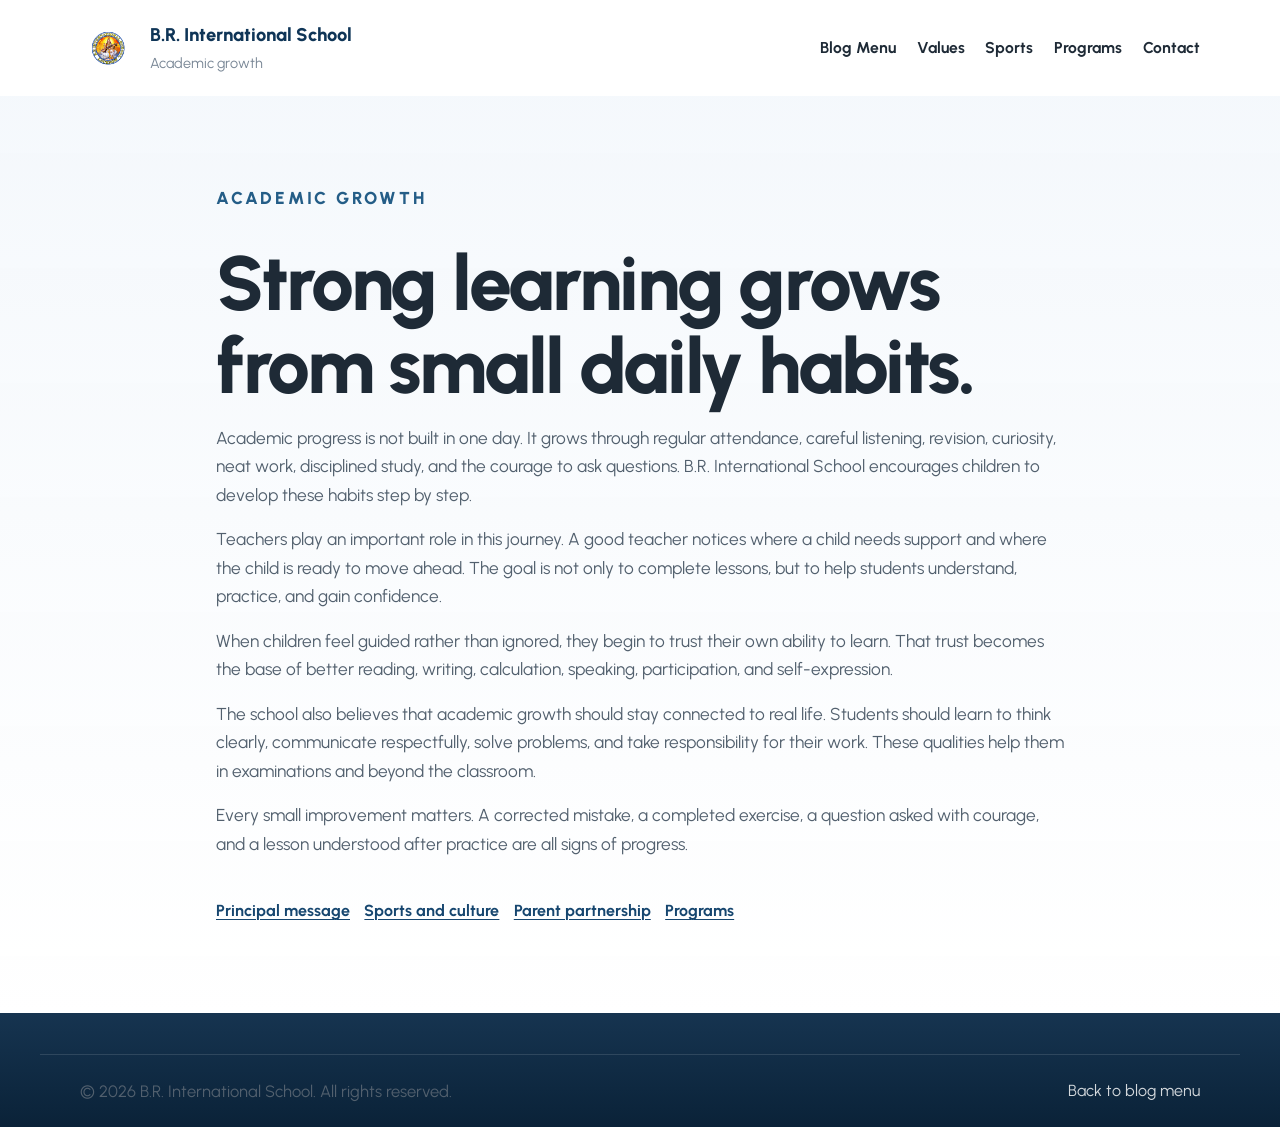
==== academic-growth.html @ 064d44f2 "Split blog topics into separate pages" ====
<!DOCTYPE html>
<html lang="en">
<head>
  <meta charset="utf-8"><meta name="viewport" content="width=device-width, initial-scale=1">
  <title>Academic Growth | B.R. International School</title>
  <meta name="description" content="Read how B.R. International School supports academic growth through habits, teaching, and curiosity.">
  <meta name="robots" content="index, follow, max-image-preview:large"><meta name="theme-color" content="#0f3557">
  <link rel="canonical" href="https://brischool.in/academic-growth.html">
  <link rel="icon" type="image/x-icon" href="assets/images/favicon/favicon.ico"><link rel="preconnect" href="https://fonts.googleapis.com"><link rel="preconnect" href="https://fonts.gstatic.com" crossorigin><link href="https://fonts.googleapis.com/css2?family=Cormorant+Garamond:wght@500;600;700&family=Urbanist:wght@400;500;600;700;800&display=swap" rel="stylesheet"><link href="https://unpkg.com/aos@2.3.4/dist/aos.css" rel="stylesheet"><link rel="stylesheet" href="assets/css/style.css?v=20260603-separate-blogs">
</head>
<body class="blog-page">
  <header class="site-header compact-header"><div class="container"><nav class="navbar" aria-label="Primary navigation"><a class="brand" href="index.html"><img src="assets/images/site/logo1.gif" alt="B.R. International School logo" width="56" height="56"><span><span class="brand-title">B.R. International School</span><small>Academic growth</small></span></a><button class="nav-toggle" type="button" aria-expanded="false" aria-controls="site-menu" aria-label="Open menu"><span></span><span></span><span></span></button><div class="nav-menu" id="site-menu"><a href="leadership-blog.html">Blog Menu</a><a href="value-led-education.html">Values</a><a href="sports-culture.html">Sports</a><a href="index.html#programs">Programs</a><a href="index.html#contact">Contact</a></div></nav></div></header>
  <main id="blog-main"><section class="section surface" data-aos="fade-up"><div class="container blog-article-solo"><p class="eyebrow">Academic growth</p><h1>Strong learning grows from small daily habits.</h1><p>Academic progress is not built in one day. It grows through regular attendance, careful listening, revision, curiosity, neat work, disciplined study, and the courage to ask questions. B.R. International School encourages children to develop these habits step by step.</p><p>Teachers play an important role in this journey. A good teacher notices where a child needs support and where the child is ready to move ahead. The goal is not only to complete lessons, but to help students understand, practice, and gain confidence.</p><p>When children feel guided rather than ignored, they begin to trust their own ability to learn. That trust becomes the base of better reading, writing, calculation, speaking, participation, and self-expression.</p><p>The school also believes that academic growth should stay connected to real life. Students should learn to think clearly, communicate respectfully, solve problems, and take responsibility for their work. These qualities help them in examinations and beyond the classroom.</p><p>Every small improvement matters. A corrected mistake, a completed exercise, a question asked with courage, and a lesson understood after practice are all signs of progress.</p><div class="blog-link-row"><a class="inline-link" href="principal-message.html">Principal message</a><a class="inline-link" href="sports-culture.html">Sports and culture</a><a class="inline-link" href="parent-partnership.html">Parent partnership</a><a class="inline-link" href="index.html#programs">Programs</a></div></div></section></main>
  <footer class="site-footer"><div class="container footer-bottom"><p>&copy; <span id="current-year">2026</span> B.R. International School. All rights reserved.</p><a href="leadership-blog.html">Back to blog menu</a></div></footer><button class="back-to-top" type="button" aria-label="Back to top">&#8593;</button><script src="https://unpkg.com/aos@2.3.4/dist/aos.js"></script><script src="assets/js/main.js" defer></script>
</body>
</html>
---- assets/css/style.css ----
:root {
  --navy-900: #0f3557;
  --navy-800: #16466f;
  --navy-700: #245d87;
  --navy-600: #3d739e;
  --sand-100: #f7f2ea;
  --sand-200: #efe5d6;
  --white: #ffffff;
  --ink-900: #1e2a36;
  --ink-700: #52606e;
  --ink-500: #788695;
  --gold-500: #cc9a3a;
  --mint-100: #ebf6f1;
  --shadow-lg: 0 28px 60px rgba(10, 31, 52, 0.16);
  --shadow-md: 0 18px 40px rgba(10, 31, 52, 0.12);
  --radius-lg: 26px;
  --radius-md: 18px;
  --radius-sm: 14px;
  --container: min(1240px, calc(100vw - 3rem));
  --header-height: 96px;
}

*,
*::before,
*::after {
  box-sizing: border-box;
}

html {
  scroll-behavior: smooth;
}

body {
  margin: 0;
  font-family: "Urbanist", sans-serif;
  font-size: 16px;
  color: var(--ink-900);
  background:
    linear-gradient(180deg, #f5f7fb 0%, #ffffff 26%, #f6f8fc 100%);
  line-height: 1.65;
  animation: fadeIn 0.8s ease-in;
  overflow-x: hidden;
}

body.menu-open {
  overflow: hidden;
}

@keyframes fadeIn {
  from { opacity: 0; }
  to { opacity: 1; }
}

img,
video {
  display: block;
  max-width: 100%;
}

figure {
  margin: 0;
}

a {
  color: inherit;
  text-decoration: none;
}

button,
input,
textarea {
  font: inherit;
}

.skip-link {
  position: absolute;
  left: 1rem;
  top: -3rem;
  z-index: 1000;
  padding: 0.75rem 1rem;
  border-radius: 999px;
  background: var(--navy-900);
  color: var(--white);
}

.skip-link:focus {
  top: 1rem;
}

.container {
  width: 100%;
  max-width: 1200px;
  margin: 0 auto;
  padding: 0 40px;
}

#loader {
  position: fixed;
  inset: 0;
  display: flex;
  justify-content: center;
  align-items: center;
  background: linear-gradient(180deg, #ffffff 0%, #eef5fb 100%);
  z-index: 999999;
  opacity: 1;
  transition: opacity 0.5s ease;
}

#loader.is-hidden {
  opacity: 0;
  pointer-events: none;
}

.loader-inner {
  display: grid;
  justify-items: center;
  gap: 1rem;
}

.loader-logo {
  width: 88px;
  height: 88px;
  object-fit: contain;
  animation: loaderFloat 1.6s ease-in-out infinite;
}

.spinner {
  width: 52px;
  height: 52px;
  border: 5px solid #d8e4f1;
  border-top: 5px solid #0d6efd;
  border-radius: 50%;
  animation: spin 1s linear infinite;
}

@keyframes spin {
  100% { transform: rotate(360deg); }
}

@keyframes loaderFloat {
  0%, 100% { transform: translateY(0); }
  50% { transform: translateY(-6px); }
}

.section[id] {
  scroll-margin-top: 8rem;
}

.section {
  padding: 6rem 0;
}

.surface {
  background:
    linear-gradient(180deg, rgba(244, 248, 252, 0.95), rgba(255, 255, 255, 0.98));
}

.eyebrow {
  margin: 0 0 0.85rem;
  color: var(--navy-700);
  font-size: 0.8rem;
  font-weight: 800;
  letter-spacing: 0.16em;
  text-transform: uppercase;
}

h1,
h2,
h3 {
  margin: 0;
  font-family: "Urbanist", sans-serif;
  line-height: 1.08;
  letter-spacing: -0.03em;
}

h1 {
  font-size: clamp(3rem, 6vw, 5rem);
  font-weight: 800;
}

h2 {
  font-size: clamp(2.2rem, 4.5vw, 3.4rem);
  font-weight: 800;
}

h3 {
  font-size: clamp(1.45rem, 2.4vw, 1.95rem);
  font-weight: 800;
}

.card-title,
.footer-title,
.team-name {
  margin: 0;
  color: var(--ink-900);
  font-family: "Urbanist", sans-serif;
  font-weight: 800;
  line-height: 1.12;
  letter-spacing: -0.03em;
}

.card-title,
.team-name {
  font-size: clamp(1.45rem, 2.4vw, 1.95rem);
}

.footer-title {
  margin-bottom: 0.9rem;
  color: var(--white);
  font-size: 1.55rem;
}

p {
  margin: 0;
  color: var(--ink-700);
  font-size: 1.03rem;
}

.inline-link {
  color: var(--navy-800);
  font-weight: 700;
  text-decoration: underline;
  text-decoration-thickness: 0.08em;
  text-underline-offset: 0.16em;
}

.inline-link:hover,
.inline-link:focus-visible {
  color: var(--gold-500);
}

.button {
  display: inline-flex;
  align-items: center;
  justify-content: center;
  gap: 0.5rem;
  min-height: 3.3rem;
  padding: 0.85rem 1.35rem;
  border: 0;
  border-radius: 999px;
  font-weight: 700;
  transition: transform 0.25s ease, box-shadow 0.25s ease, background 0.25s ease;
}

.button:hover,
.button:focus-visible {
  transform: translateY(-2px) scale(1.03);
}

.button-primary {
  background: linear-gradient(135deg, var(--navy-900), var(--navy-600));
  color: var(--white);
  box-shadow: 0 14px 30px rgba(15, 53, 87, 0.24);
}

.button-secondary {
  background: rgba(255, 255, 255, 0.8);
  color: var(--navy-900);
  box-shadow: inset 0 0 0 1px rgba(15, 53, 87, 0.12);
}

.button-block {
  width: 100%;
}

.topbar {
  background: rgba(15, 53, 87, 0.95);
  color: rgba(255, 255, 255, 0.9);
  font-size: 0.92rem;
}

.topbar-inner {
  display: flex;
  align-items: center;
  justify-content: space-between;
  gap: 1rem;
  padding: 0.7rem 0;
}

.topbar a {
  color: var(--sand-100);
  font-weight: 700;
}

.site-header {
  position: sticky;
  top: 0;
  z-index: 100;
  backdrop-filter: blur(16px);
  transition: box-shadow 0.25s ease, background-color 0.25s ease;
}

.site-header.scrolled {
  background: rgba(255, 255, 255, 0.94);
  box-shadow: 0 12px 30px rgba(15, 53, 87, 0.1);
}

.compact-header {
  background: rgba(255, 255, 255, 0.94);
}

.navbar {
  position: relative;
  display: flex;
  align-items: center;
  justify-content: space-between;
  gap: 1rem;
  min-height: var(--header-height);
}

.brand {
  display: inline-flex;
  align-items: center;
  gap: 0.9rem;
  min-width: 0;
}

.brand span {
  display: grid;
  gap: 0.12rem;
}

.brand-title {
  color: var(--navy-900);
  font-size: 1.15rem;
  font-weight: 800;
}

.brand small {
  color: var(--ink-500);
  font-size: 0.9rem;
}

.nav-menu {
  display: flex;
  align-items: center;
  gap: 1.3rem;
}

.nav-menu > a:not(.button) {
  position: relative;
  color: var(--ink-900);
  font-weight: 700;
  font-size: 0.98rem;
}

.nav-menu > a:not(.button)::after {
  content: "";
  position: absolute;
  left: 0;
  bottom: -0.3rem;
  width: 100%;
  height: 2px;
  transform: scaleX(0);
  transform-origin: left;
  background: var(--gold-500);
  transition: transform 0.2s ease;
}

.nav-menu > a:not(.button):hover::after,
.nav-menu > a:not(.button):focus-visible::after {
  transform: scaleX(1);
}

.nav-toggle {
  display: none;
  flex-direction: column;
  gap: 0.32rem;
  width: 3rem;
  padding: 0.55rem;
  border: 0;
  border-radius: 14px;
  background: rgba(15, 53, 87, 0.08);
}

.nav-toggle span {
  width: 100%;
  height: 2px;
  border-radius: 999px;
  background: var(--navy-900);
}

.hero {
  padding: 100px 0;
  background: #f8fafc;
  position: relative;
  overflow: hidden;
}

.hero::before {
  content: "";
  position: absolute;
  inset: 0;
  background:
    linear-gradient(120deg, rgba(15, 53, 87, 0.2), rgba(15, 53, 87, 0.04) 45%, rgba(255, 255, 255, 0));
  pointer-events: none;
}

.hero::after {
  content: "";
  position: absolute;
  inset: auto -8rem -8rem auto;
  width: 24rem;
  height: 24rem;
  border-radius: 50%;
  background: radial-gradient(circle, rgba(77, 171, 247, 0.22), transparent 68%);
  pointer-events: none;
}

.hero-grid,
.split-layout,
.contact-grid,
.gallery-hero-inner,
.footer-grid {
  display: grid;
  gap: 2rem;
}

.about-stack {
  display: grid;
  gap: 1.3rem;
}

.hero-grid {
  grid-template-columns: minmax(0, 1.05fr) minmax(0, 0.95fr);
  align-items: center;
  gap: 3rem;
}

.hero-content {
  max-width: 1200px;
  margin: 0 auto;
  padding: 0 60px;
  display: flex;
  align-items: center;
  justify-content: space-between;
  gap: 60px;
}

.hero-copy,
.story-card,
.contact-card,
.gallery-summary,
.video-panel,
.info-card,
.facility-card,
.trust-card {
  border-radius: var(--radius-lg);
  background: rgba(255, 255, 255, 0.98);
  box-shadow: var(--shadow-md);
}

.hero-copy {
  max-width: 650px;
  background: none;
  box-shadow: none;
  border-radius: 0;
  padding: 1rem 0;
  position: relative;
  z-index: 1;
  animation: slideLeft 1s ease both;
}

.hero-text {
  max-width: 650px;
  margin-top: 1.3rem;
  margin-bottom: 25px;
  font-size: 1.12rem;
  animation: fadeUp 1.2s ease both;
}

.hero-copy h1 {
  font-size: 48px;
  line-height: 1.2;
  margin-bottom: 20px;
}

.hero-copy p {
  color: #555;
}

.hero-actions {
  display: flex;
  flex-wrap: wrap;
  gap: 0.9rem;
  margin-top: 2rem;
}

.hero-buttons {
  display: flex;
  gap: 15px;
  margin-top: 20px;
}

.hero-actions .button {
  animation: fadeUp 1.25s ease both;
}

.hero-supporting-link {
  margin-top: 1rem;
  max-width: 40rem;
}

.hero-stats {
  display: grid;
  grid-template-columns: repeat(3, minmax(0, 1fr));
  gap: 1rem;
  padding: 0;
  margin: 2rem 0 0;
  list-style: none;
}

.hero-stats li {
  padding: 1.35rem 1.25rem;
  border-radius: var(--radius-md);
  background: rgba(255, 255, 255, 0.96);
  box-shadow: var(--shadow-md);
  border: 1px solid rgba(15, 53, 87, 0.06);
}

.hero-stats strong {
  display: block;
  color: var(--navy-900);
  font-size: 1.45rem;
  font-weight: 800;
}

.hero-media {
  position: relative;
  min-height: 41rem;
  z-index: 1;
  animation: slideRight 1s ease both;
}

.hero-photo {
  overflow: hidden;
  border-radius: 2.2rem;
  box-shadow: var(--shadow-lg);
}

.hero-photo img,
.showcase-item img,
.gallery-card img {
  width: 100%;
  height: 100%;
  object-fit: cover;
  transition: transform 0.45s ease;
}

.hero-photo:hover img,
.showcase-item:hover img,
.gallery-card:hover img {
  transform: scale(1.05);
}

.hero-photo-main {
  width: min(100%, 32rem);
  height: 38rem;
  margin-left: auto;
  background: rgba(255, 255, 255, 0.7);
}

.hero-photo-accent {
  position: absolute;
  left: 0;
  bottom: 2rem;
  width: min(58%, 19rem);
  height: 15.5rem;
  border: 0.55rem solid rgba(255, 255, 255, 0.92);
  box-shadow: 0 20px 40px rgba(15, 53, 87, 0.2);
}

.hero-note {
  position: absolute;
  right: 1rem;
  bottom: 0.5rem;
  width: min(18rem, 55%);
  padding: 1.35rem;
  border-radius: var(--radius-md);
  background: linear-gradient(135deg, rgba(15, 53, 87, 0.97), rgba(36, 93, 135, 0.94));
  color: var(--white);
  box-shadow: var(--shadow-lg);
  animation: float 3s ease-in-out infinite;
}

.hero-note p {
  color: rgba(255, 255, 255, 0.78);
}

.hero-copy h1 {
  animation: fadeUp 1.2s ease both;
}

.hero-photo img {
  border-radius: 20px;
  transition: transform 0.4s ease;
}

.hero-photo img:hover {
  transform: scale(1.05);
}

.scroll-down {
  position: absolute;
  left: 50%;
  bottom: 22px;
  transform: translateX(-50%);
  display: inline-flex;
  justify-content: center;
  align-items: center;
  width: 44px;
  height: 44px;
  border-radius: 999px;
  background: rgba(255, 255, 255, 0.84);
  box-shadow: 0 14px 28px rgba(15, 53, 87, 0.16);
  animation: bounce 2s infinite;
  z-index: 1;
}

.scroll-down span {
  width: 12px;
  height: 12px;
  border-right: 2px solid var(--navy-900);
  border-bottom: 2px solid var(--navy-900);
  transform: rotate(45deg) translate(-2px, -2px);
}

.split-layout {
  grid-template-columns: minmax(0, 1.15fr) minmax(0, 0.85fr);
  align-items: start;
}

.section-heading {
  display: grid;
  gap: 1rem;
}

.section-heading > p:last-of-type,
.story-card p,
.info-card p,
.facility-card p,
.trust-card p,
.leadership-message-copy p,
.contact-copy p {
  max-width: 62ch;
}

.section-heading.center {
  max-width: 44rem;
  margin: 0 auto 2.6rem;
  text-align: center;
}

.split-heading {
  display: flex;
  align-items: end;
  justify-content: space-between;
  gap: 1rem;
  margin-bottom: 2rem;
}

blockquote {
  margin: 0;
  padding: 1.35rem 1.4rem;
  border-left: 4px solid var(--gold-500);
  border-radius: var(--radius-md);
  background: rgba(255, 255, 255, 0.98);
  box-shadow: var(--shadow-md);
}

blockquote cite {
  display: block;
  margin-top: 0.65rem;
  color: var(--navy-700);
  font-style: normal;
  font-weight: 700;
}

.quote-stack,
.feature-list,
.contact-list,
.footer-links {
  display: grid;
  gap: 0.9rem;
}

.quote-stack {
  margin-top: 1.5rem;
}

.story-card,
.contact-card,
.video-panel {
  padding: 2.2rem;
}

.feature-list,
.contact-list,
.footer-links {
  padding: 0;
  margin: 0;
  list-style: none;
}

.story-footnote {
  margin-top: 1.2rem;
  padding-top: 1.1rem;
  border-top: 1px solid rgba(15, 53, 87, 0.1);
}

.section-link-note {
  margin-top: 1rem;
}

.center-note {
  max-width: 48rem;
  margin: 1.35rem auto 0;
  text-align: center;
}

.card-grid,
.showcase-grid,
.gallery-grid {
  display: grid;
  gap: 1.4rem;
}

.card-grid {
  grid-template-columns: repeat(3, minmax(0, 1fr));
}

.leadership-section {
  padding: 6rem 0;
  background:
    linear-gradient(135deg, rgba(15, 53, 87, 0.04), rgba(61, 115, 158, 0.08), rgba(255, 255, 255, 0.98));
}

.leadership-heading {
  margin-bottom: 2.4rem;
}

.leadership-message-list {
  display: grid;
  gap: 2rem;
}

.leadership-message {
  display: flex;
  align-items: stretch;
  gap: 2.4rem;
  padding: 1.5rem;
  border: 1px solid rgba(15, 53, 87, 0.08);
  border-radius: var(--radius-lg);
  background: rgba(255, 255, 255, 0.96);
  box-shadow: var(--shadow-md);
  transition: transform 0.3s ease, box-shadow 0.3s ease;
}

.leadership-message:hover {
  transform: translateY(-8px);
  box-shadow: var(--shadow-lg);
}

.leadership-portrait {
  flex: 0 0 min(42%, 34rem);
  overflow: hidden;
  min-height: 34rem;
  border-radius: calc(var(--radius-lg) - 8px);
  background: rgba(15, 53, 87, 0.08);
}

.leadership-portrait img {
  width: 100%;
  height: 100%;
  object-fit: cover;
  transition: transform 0.45s ease;
}

.leadership-message:hover .leadership-portrait img {
  transform: scale(1.04);
}

.leadership-message-copy {
  flex: 1 1 auto;
  display: grid;
  align-content: center;
  gap: 1rem;
  padding: clamp(1.4rem, 3.4vw, 3rem);
}

.leadership-actions {
  display: flex;
  flex-wrap: wrap;
  align-items: center;
  gap: 1rem;
  margin-top: 0.4rem;
}

.leader-role {
  color: var(--gold-500);
  font-weight: 800;
  letter-spacing: 0.08em;
  text-transform: uppercase;
}

.blog-page .section {
  padding: 5.5rem 0;
}

.blog-menu-section,
.blog-index-section {
  background: #ffffff;
}

.blog-topic-grid {
  display: grid;
  grid-template-columns: repeat(3, minmax(0, 1fr));
  gap: 1.25rem;
}

.blog-topic-card {
  display: grid;
  gap: 0.85rem;
  min-height: 17rem;
  padding: 1.6rem;
  border: 1px solid rgba(15, 53, 87, 0.08);
  border-radius: var(--radius-lg);
  background: rgba(255, 255, 255, 0.96);
  box-shadow: var(--shadow-md);
  transition: transform 0.3s ease, box-shadow 0.3s ease;
}

.blog-topic-card:hover,
.blog-topic-card:focus-visible {
  transform: translateY(-8px);
  box-shadow: var(--shadow-lg);
}

.blog-hero {
  background: linear-gradient(180deg, #f8fafc 0%, #eef5fb 100%);
}

.blog-hero-inner,
.blog-cta {
  max-width: 54rem;
}

.blog-hero-inner h1 {
  margin-bottom: 1rem;
}

.blog-hero-links,
.blog-link-row {
  display: flex;
  flex-wrap: wrap;
  gap: 0.9rem;
  margin-top: 1.5rem;
}

.blog-article-grid {
  display: grid;
  grid-template-columns: minmax(22rem, 0.42fr) minmax(0, 0.58fr);
  align-items: start;
  gap: 2.4rem;
}

.blog-portrait {
  position: sticky;
  top: 8rem;
  overflow: hidden;
  min-height: 34rem;
  border-radius: var(--radius-lg);
  background: rgba(15, 53, 87, 0.08);
  box-shadow: var(--shadow-md);
}

.blog-portrait img {
  width: 100%;
  height: 100%;
  object-fit: cover;
}

.blog-article {
  display: grid;
  gap: 1rem;
}

.blog-article p {
  font-size: 1.08rem;
}

.blog-article h2 {
  max-width: 12ch;
}

.blog-article-solo {
  display: grid;
  gap: 1rem;
  max-width: 58rem;
}

.blog-article-solo h2 {
  max-width: 15ch;
}

.blog-article-solo p {
  font-size: 1.08rem;
}

.blog-cta {
  text-align: center;
  margin: 0 auto;
}

.blog-cta .blog-hero-links {
  justify-content: center;
}

.facilities-grid {
  grid-template-columns: repeat(4, minmax(0, 1fr));
}

.info-card,
.facility-card,
.trust-card {
  position: relative;
  overflow: hidden;
  padding: 2rem;
  border: 1px solid rgba(15, 53, 87, 0.06);
}

.story-card,
.contact-card,
.video-panel,
.info-card,
.facility-card,
.trust-card,
.gallery-summary,
.showcase-item {
  transition: transform 0.3s ease, box-shadow 0.3s ease;
}

.story-card:hover,
.contact-card:hover,
.video-panel:hover,
.info-card:hover,
.facility-card:hover,
.trust-card:hover,
.gallery-summary:hover {
  transform: translateY(-10px);
  box-shadow: 0 20px 45px rgba(0, 0, 0, 0.1);
}

.card-kicker {
  display: inline-flex;
  align-items: center;
  justify-content: center;
  width: 2.7rem;
  height: 2.7rem;
  border-radius: 999px;
  background: var(--mint-100);
  color: var(--navy-900);
  font-weight: 800;
}

.info-card::before,
.facility-card::before,
.trust-card::before {
  content: "";
  position: absolute;
  inset: auto -2.5rem -2.5rem auto;
  width: 7rem;
  height: 7rem;
  border-radius: 999px;
  background: radial-gradient(circle, rgba(204, 154, 58, 0.18), transparent 70%);
}

.showcase-grid {
  grid-template-columns: repeat(4, minmax(0, 1fr));
  grid-auto-rows: 16rem;
}

.showcase-item {
  overflow: hidden;
  border-radius: 1.6rem;
  box-shadow: var(--shadow-md);
}

.showcase-item-large {
  grid-column: span 2;
  grid-row: span 2;
}

.video-panel {
  display: grid;
  grid-template-columns: minmax(0, 0.8fr) minmax(0, 1.2fr);
  align-items: center;
  gap: 1.4rem;
  margin-top: 2.25rem;
}

.video-panel video {
  border-radius: 1.4rem;
  overflow: hidden;
  width: 100%;
  background: #0d1720;
}

.contact-grid {
  grid-template-columns: minmax(0, 1fr) minmax(0, 0.9fr);
  align-items: start;
}

.contact-actions {
  display: flex;
  flex-wrap: wrap;
  gap: 0.9rem;
  margin-top: 1.8rem;
}

.contact-form {
  display: grid;
  gap: 1rem;
}

.contact-emblem {
  width: 6rem;
  height: 6rem;
  margin-bottom: 1.2rem;
  border-radius: 1.5rem;
  object-fit: cover;
  box-shadow: var(--shadow-md);
}

.contact-form label {
  display: grid;
  gap: 0.45rem;
}

.contact-form span {
  color: var(--ink-900);
  font-weight: 700;
}

.contact-form input,
.contact-form textarea {
  width: 100%;
  padding: 0.95rem 1rem;
  border: 1px solid rgba(15, 53, 87, 0.14);
  border-radius: 1rem;
  background: rgba(249, 247, 242, 0.85);
  color: var(--ink-900);
}

.contact-form input:focus,
.contact-form textarea:focus {
  outline: 2px solid rgba(36, 93, 135, 0.25);
  border-color: var(--navy-700);
}

.form-note,
.form-status {
  font-size: 0.94rem;
}

.form-status {
  min-height: 1.2rem;
  color: var(--navy-700);
  font-weight: 700;
}

.gallery-page .section {
  padding: 4.5rem 0;
}

.gallery-hero {
  padding-top: 4.25rem;
}

.gallery-hero-inner {
  grid-template-columns: minmax(0, 1fr) auto;
  align-items: end;
}

.gallery-summary {
  display: grid;
  grid-template-columns: repeat(2, minmax(7rem, auto));
  gap: 1rem;
  padding: 1.4rem;
}

.gallery-summary div {
  display: grid;
  justify-items: center;
  padding: 1rem 1.1rem;
  border-radius: 1.3rem;
  background: rgba(249, 247, 242, 0.88);
}

.gallery-summary strong {
  color: var(--navy-900);
  font-size: 2rem;
  line-height: 1;
}

.gallery-toolbar {
  display: flex;
  align-items: center;
  justify-content: space-between;
  gap: 1rem;
  margin-bottom: 1.4rem;
}

.gallery-video {
  margin-bottom: 2rem;
}

.gallery-grid {
  grid-template-columns: repeat(auto-fit, minmax(14rem, 1fr));
}

.gallery-card {
  overflow: hidden;
  border: 0;
  padding: 0;
  border-radius: 1.45rem;
  background: var(--white);
  box-shadow: var(--shadow-md);
  cursor: pointer;
  transition: transform 0.22s ease, box-shadow 0.22s ease;
  text-align: left;
}

.gallery-card:hover,
.gallery-card:focus-visible {
  transform: translateY(-10px);
  box-shadow: var(--shadow-lg);
}

.gallery-card img {
  aspect-ratio: 1 / 1;
}

.gallery-card figcaption {
  padding: 0.9rem 1rem 1rem;
  color: var(--ink-700);
  font-size: 0.95rem;
}

.modal {
  position: fixed;
  top: 0;
  left: 0;
  width: 100%;
  height: 100%;
  background: rgba(0, 0, 0, 0.8);
  z-index: 999999;
  display: flex;
  align-items: center;
  justify-content: center;
}

.lightbox {
  position: fixed;
  inset: 0;
  z-index: 999999;
  display: grid;
  grid-template-columns: auto minmax(0, 1fr) auto;
  align-items: center;
  gap: 1rem;
  padding: 1.5rem;
  background: rgba(6, 17, 29, 0.92);
}

.lightbox[hidden] {
  display: none !important;
}

.lightbox-figure {
  margin: 0;
  display: grid;
  gap: 0.85rem;
  justify-items: center;
}

.lightbox-figure img {
  max-width: 90%;
  max-height: min(78vh, 56rem);
  border-radius: 1rem;
  pointer-events: none;
}

.lightbox-figure figcaption {
  color: rgba(255, 255, 255, 0.82);
  text-align: center;
}

.lightbox-close,
.lightbox-nav,
.back-to-top {
  display: inline-flex;
  align-items: center;
  justify-content: center;
  width: 3rem;
  height: 3rem;
  border: 0;
  border-radius: 999px;
  background: rgba(255, 255, 255, 0.15);
  color: var(--white);
  cursor: pointer;
}

.lightbox-close {
  position: fixed;
  top: 20px;
  right: 20px;
  font-size: 2rem;
  line-height: 1;
  z-index: 9999999;
  pointer-events: auto;
  cursor: pointer;
}

.close-btn {
  position: fixed;
  top: 20px;
  right: 20px;
  z-index: 9999999;
  pointer-events: auto;
  cursor: pointer;
}

.lightbox-nav {
  z-index: 1000000;
  pointer-events: auto;
}

.site-header {
  z-index: 100;
}

.back-to-top {
  position: fixed;
  right: 1.25rem;
  bottom: 1.25rem;
  z-index: 99;
  opacity: 0;
  pointer-events: none;
  background: var(--navy-900);
  box-shadow: 0 16px 34px rgba(15, 53, 87, 0.24);
  transition: opacity 0.25s ease, transform 0.25s ease;
}

.back-to-top.visible {
  opacity: 1;
  pointer-events: auto;
}

.site-footer {
  padding: 2.6rem 0 1.4rem;
  color: rgba(255, 255, 255, 0.82);
  background: linear-gradient(180deg, #163450 0%, #0a2238 100%);
}

.footer-grid {
  grid-template-columns: minmax(0, 1.2fr) repeat(3, minmax(0, 1fr));
  gap: 2rem;
  padding-bottom: 1.5rem;
}

.footer-brand .brand-title,
.site-footer a:hover {
  color: var(--white);
}

.footer-bottom {
  display: flex;
  align-items: center;
  justify-content: space-between;
  gap: 1rem;
  padding-top: 1.4rem;
  border-top: 1px solid rgba(255, 255, 255, 0.12);
}

@keyframes heroFadeUp {
  from {
    opacity: 0;
    transform: translateY(24px);
  }
  to {
    opacity: 1;
    transform: translateY(0);
  }
}

@keyframes slideLeft {
  from {
    opacity: 0;
    transform: translateX(-50px);
  }
  to {
    opacity: 1;
    transform: translateX(0);
  }
}

@keyframes slideRight {
  from {
    opacity: 0;
    transform: translateX(50px);
  }
  to {
    opacity: 1;
    transform: translateX(0);
  }
}

@keyframes fadeUp {
  from {
    opacity: 0;
    transform: translateY(30px);
  }
  to {
    opacity: 1;
    transform: translateY(0);
  }
}

@keyframes float {
  0%, 100% { transform: translateY(0); }
  50% { transform: translateY(-10px); }
}

@keyframes bounce {
  0%, 20%, 50%, 80%, 100% { transform: translateX(-50%) translateY(0); }
  40% { transform: translateX(-50%) translateY(-8px); }
  60% { transform: translateX(-50%) translateY(-4px); }
}

@media (max-width: 1100px) {
  .hero-grid,
  .split-layout,
  .contact-grid,
  .gallery-hero-inner,
  .footer-grid,
  .video-panel,
  .card-grid {
    grid-template-columns: 1fr;
  }

  .facilities-grid {
    grid-template-columns: repeat(2, minmax(0, 1fr));
  }

  .hero-media {
    min-height: auto;
  }

  .hero-photo-main {
    width: 100%;
    height: min(78vw, 34rem);
  }

  .hero-photo-accent,
  .hero-note {
    position: static;
    width: 100%;
    margin-top: 1rem;
  }

  .showcase-grid {
    grid-template-columns: repeat(2, minmax(0, 1fr));
  }

  .leadership-message,
  .blog-article-grid {
    grid-template-columns: 1fr;
  }

  .leadership-message {
    display: grid;
  }

  .leadership-portrait {
    flex-basis: auto;
  }

  .blog-topic-grid {
    grid-template-columns: repeat(2, minmax(0, 1fr));
  }

  .blog-portrait {
    position: static;
  }
}

@media (max-width: 820px) {
  .topbar-inner,
  .split-heading,
  .gallery-toolbar,
  .footer-bottom {
    flex-direction: column;
    align-items: flex-start;
  }

  .nav-toggle {
    display: inline-flex;
  }

  .nav-menu {
    position: absolute;
    top: calc(100% + 0.75rem);
    left: 1rem;
    right: 1rem;
    display: grid;
    gap: 1rem;
    padding: 1.2rem;
    border-radius: 1.4rem;
    background: rgba(255, 255, 255, 0.96);
    box-shadow: var(--shadow-lg);
    opacity: 0;
    visibility: hidden;
    transform: translateY(-0.5rem);
    transition: opacity 0.2s ease, transform 0.2s ease, visibility 0.2s ease;
  }

  .nav-menu.is-open {
    opacity: 1;
    visibility: visible;
    transform: translateY(0);
  }

  .hero,
  .section {
    padding: 4.25rem 0;
  }

  .hero {
    padding: 60px 0;
    text-align: center;
  }

  .hero-stats,
  .showcase-grid,
  .gallery-summary,
  .blog-topic-grid {
    grid-template-columns: 1fr;
  }

  .container {
    padding: 0 20px;
  }

  .hero-content {
    flex-direction: column;
    padding: 0 20px;
    text-align: center;
    gap: 32px;
  }

  .hero-text {
    max-width: 100%;
    text-align: center;
  }

  .hero-buttons {
    justify-content: center;
  }

  .showcase-item-large {
    grid-column: auto;
    grid-row: auto;
  }

  .leadership-portrait {
    min-height: 28rem;
  }

  .blog-portrait {
    min-height: 28rem;
  }

  .blog-hero-links {
    justify-content: flex-start;
  }

  .lightbox {
    grid-template-columns: 1fr;
    justify-items: center;
  }

  .lightbox-nav {
    display: none;
  }
}

@media (max-width: 560px) {
  :root {
    --container: min(100vw - 1.2rem, 100%);
  }

  .facilities-grid {
    grid-template-columns: 1fr;
  }

  .brand img {
    width: 48px;
    height: 48px;
  }

  .brand-title {
    font-size: 0.95rem;
  }

  .hero-text,
  .gallery-toolbar p,
  .contact-copy p {
    font-size: 1rem;
  }

  .story-card,
  .contact-card,
  .video-panel,
  .info-card,
  .facility-card,
  .trust-card {
    padding: 1.4rem;
  }

  .hero-photo-main {
    height: min(90vw, 29rem);
  }

  .hero-photo-accent {
    height: 12rem;
  }

  .topbar {
    display: none;
  }

  .leadership-message {
    padding: 0.9rem;
  }

  .leadership-portrait,
  .blog-portrait {
    min-height: 24rem;
  }

  .blog-article h2 {
    max-width: none;
  }
}
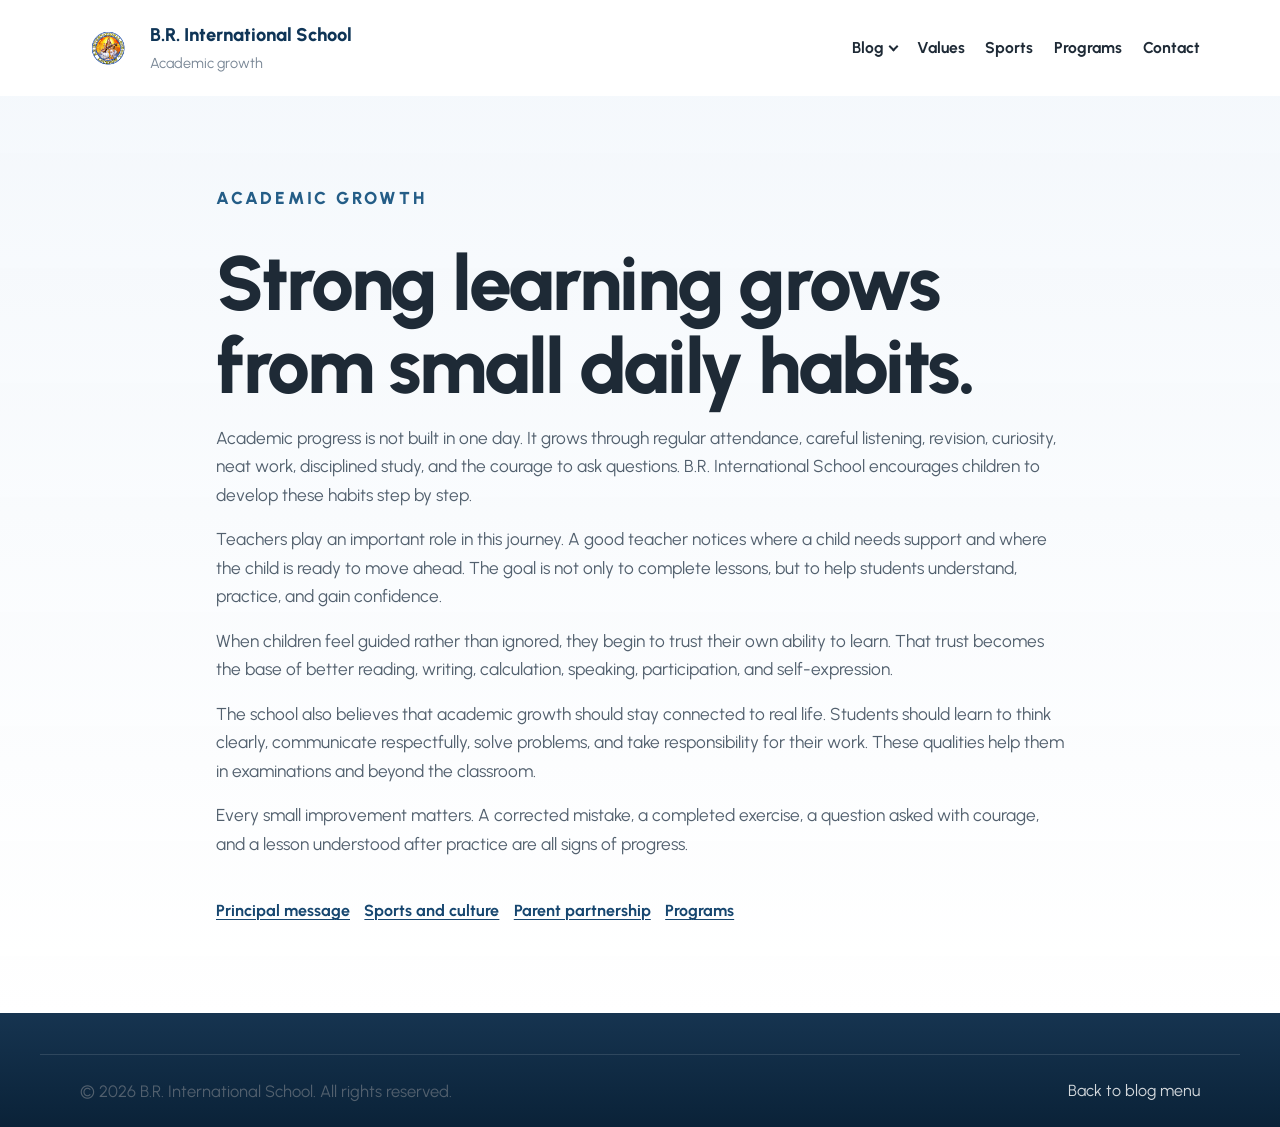
==== commit 664f4953: "Add blog dropdown menu" ====
--- a/academic-growth.html
+++ b/academic-growth.html
@@ -6,10 +6,10 @@
   <meta name="description" content="Read how B.R. International School supports academic growth through habits, teaching, and curiosity.">
   <meta name="robots" content="index, follow, max-image-preview:large"><meta name="theme-color" content="#0f3557">
   <link rel="canonical" href="https://brischool.in/academic-growth.html">
-  <link rel="icon" type="image/x-icon" href="assets/images/favicon/favicon.ico"><link rel="preconnect" href="https://fonts.googleapis.com"><link rel="preconnect" href="https://fonts.gstatic.com" crossorigin><link href="https://fonts.googleapis.com/css2?family=Cormorant+Garamond:wght@500;600;700&family=Urbanist:wght@400;500;600;700;800&display=swap" rel="stylesheet"><link href="https://unpkg.com/aos@2.3.4/dist/aos.css" rel="stylesheet"><link rel="stylesheet" href="assets/css/style.css?v=20260603-separate-blogs">
+  <link rel="icon" type="image/x-icon" href="assets/images/favicon/favicon.ico"><link rel="preconnect" href="https://fonts.googleapis.com"><link rel="preconnect" href="https://fonts.gstatic.com" crossorigin><link href="https://fonts.googleapis.com/css2?family=Cormorant+Garamond:wght@500;600;700&family=Urbanist:wght@400;500;600;700;800&display=swap" rel="stylesheet"><link href="https://unpkg.com/aos@2.3.4/dist/aos.css" rel="stylesheet"><link rel="stylesheet" href="assets/css/style.css?v=20260603-blog-dropdown">
 </head>
 <body class="blog-page">
-  <header class="site-header compact-header"><div class="container"><nav class="navbar" aria-label="Primary navigation"><a class="brand" href="index.html"><img src="assets/images/site/logo1.gif" alt="B.R. International School logo" width="56" height="56"><span><span class="brand-title">B.R. International School</span><small>Academic growth</small></span></a><button class="nav-toggle" type="button" aria-expanded="false" aria-controls="site-menu" aria-label="Open menu"><span></span><span></span><span></span></button><div class="nav-menu" id="site-menu"><a href="leadership-blog.html">Blog Menu</a><a href="value-led-education.html">Values</a><a href="sports-culture.html">Sports</a><a href="index.html#programs">Programs</a><a href="index.html#contact">Contact</a></div></nav></div></header>
+  <header class="site-header compact-header"><div class="container"><nav class="navbar" aria-label="Primary navigation"><a class="brand" href="index.html"><img src="assets/images/site/logo1.gif" alt="B.R. International School logo" width="56" height="56"><span><span class="brand-title">B.R. International School</span><small>Academic growth</small></span></a><button class="nav-toggle" type="button" aria-expanded="false" aria-controls="site-menu" aria-label="Open menu"><span></span><span></span><span></span></button><div class="nav-menu" id="site-menu"><div class="nav-dropdown"><a class="nav-dropdown-trigger" href="leadership-blog.html" aria-haspopup="true">Blog</a><div class="nav-dropdown-menu" aria-label="Blog pages"><a href="leadership-blog.html">Blog Menu</a><a href="manager-journey.html">Manager Journey</a><a href="principal-message.html">Principal Message</a><a href="value-led-education.html">Value-Led Education</a><a href="academic-growth.html">Academic Growth</a><a href="sports-culture.html">Sports and Culture</a><a href="parent-partnership.html">Parent Partnership</a></div></div><a href="value-led-education.html">Values</a><a href="sports-culture.html">Sports</a><a href="index.html#programs">Programs</a><a href="index.html#contact">Contact</a></div></nav></div></header>
   <main id="blog-main"><section class="section surface" data-aos="fade-up"><div class="container blog-article-solo"><p class="eyebrow">Academic growth</p><h1>Strong learning grows from small daily habits.</h1><p>Academic progress is not built in one day. It grows through regular attendance, careful listening, revision, curiosity, neat work, disciplined study, and the courage to ask questions. B.R. International School encourages children to develop these habits step by step.</p><p>Teachers play an important role in this journey. A good teacher notices where a child needs support and where the child is ready to move ahead. The goal is not only to complete lessons, but to help students understand, practice, and gain confidence.</p><p>When children feel guided rather than ignored, they begin to trust their own ability to learn. That trust becomes the base of better reading, writing, calculation, speaking, participation, and self-expression.</p><p>The school also believes that academic growth should stay connected to real life. Students should learn to think clearly, communicate respectfully, solve problems, and take responsibility for their work. These qualities help them in examinations and beyond the classroom.</p><p>Every small improvement matters. A corrected mistake, a completed exercise, a question asked with courage, and a lesson understood after practice are all signs of progress.</p><div class="blog-link-row"><a class="inline-link" href="principal-message.html">Principal message</a><a class="inline-link" href="sports-culture.html">Sports and culture</a><a class="inline-link" href="parent-partnership.html">Parent partnership</a><a class="inline-link" href="index.html#programs">Programs</a></div></div></section></main>
   <footer class="site-footer"><div class="container footer-bottom"><p>&copy; <span id="current-year">2026</span> B.R. International School. All rights reserved.</p><a href="leadership-blog.html">Back to blog menu</a></div></footer><button class="back-to-top" type="button" aria-label="Back to top">&#8593;</button><script src="https://unpkg.com/aos@2.3.4/dist/aos.js"></script><script src="assets/js/main.js" defer></script>
 </body>
--- a/assets/css/style.css
+++ b/assets/css/style.css
@@ -344,7 +344,70 @@
   font-size: 0.98rem;
 }
 
-.nav-menu > a:not(.button)::after {
+.nav-dropdown {
+  position: relative;
+}
+
+.nav-dropdown-trigger {
+  position: relative;
+  display: inline-flex;
+  align-items: center;
+  gap: 0.35rem;
+  color: var(--ink-900);
+  font-weight: 700;
+  font-size: 0.98rem;
+}
+
+.nav-dropdown-trigger::after {
+  content: "";
+  width: 0.42rem;
+  height: 0.42rem;
+  border-right: 2px solid currentColor;
+  border-bottom: 2px solid currentColor;
+  transform: rotate(45deg) translateY(-0.1rem);
+}
+
+.nav-dropdown-menu {
+  position: absolute;
+  top: calc(100% + 0.9rem);
+  left: 50%;
+  z-index: 30;
+  display: grid;
+  min-width: 16rem;
+  padding: 0.7rem;
+  border: 1px solid rgba(15, 53, 87, 0.1);
+  border-radius: var(--radius-md);
+  background: rgba(255, 255, 255, 0.98);
+  box-shadow: var(--shadow-lg);
+  opacity: 0;
+  visibility: hidden;
+  transform: translate(-50%, -0.35rem);
+  transition: opacity 0.2s ease, transform 0.2s ease, visibility 0.2s ease;
+}
+
+.nav-dropdown:hover .nav-dropdown-menu,
+.nav-dropdown:focus-within .nav-dropdown-menu {
+  opacity: 1;
+  visibility: visible;
+  transform: translate(-50%, 0);
+}
+
+.nav-dropdown-menu a {
+  padding: 0.72rem 0.85rem;
+  border-radius: 0.8rem;
+  color: var(--ink-900);
+  font-weight: 700;
+  white-space: nowrap;
+}
+
+.nav-dropdown-menu a:hover,
+.nav-dropdown-menu a:focus-visible {
+  background: rgba(15, 53, 87, 0.08);
+  color: var(--navy-900);
+}
+
+.nav-menu > a:not(.button)::after,
+.nav-dropdown-trigger::before {
   content: "";
   position: absolute;
   left: 0;
@@ -358,7 +421,9 @@
 }
 
 .nav-menu > a:not(.button):hover::after,
-.nav-menu > a:not(.button):focus-visible::after {
+.nav-menu > a:not(.button):focus-visible::after,
+.nav-dropdown:hover .nav-dropdown-trigger::before,
+.nav-dropdown:focus-within .nav-dropdown-trigger::before {
   transform: scaleX(1);
 }
 
@@ -1424,6 +1489,36 @@
     transition: opacity 0.2s ease, transform 0.2s ease, visibility 0.2s ease;
   }
 
+  .nav-dropdown {
+    display: grid;
+    gap: 0.55rem;
+  }
+
+  .nav-dropdown-trigger {
+    width: fit-content;
+  }
+
+  .nav-dropdown-menu {
+    position: static;
+    min-width: 0;
+    padding: 0.55rem;
+    border-radius: 1rem;
+    background: rgba(15, 53, 87, 0.06);
+    box-shadow: none;
+    opacity: 1;
+    visibility: visible;
+    transform: none;
+  }
+
+  .nav-dropdown:hover .nav-dropdown-menu,
+  .nav-dropdown:focus-within .nav-dropdown-menu {
+    transform: none;
+  }
+
+  .nav-dropdown-menu a {
+    white-space: normal;
+  }
+
   .nav-menu.is-open {
     opacity: 1;
     visibility: visible;
